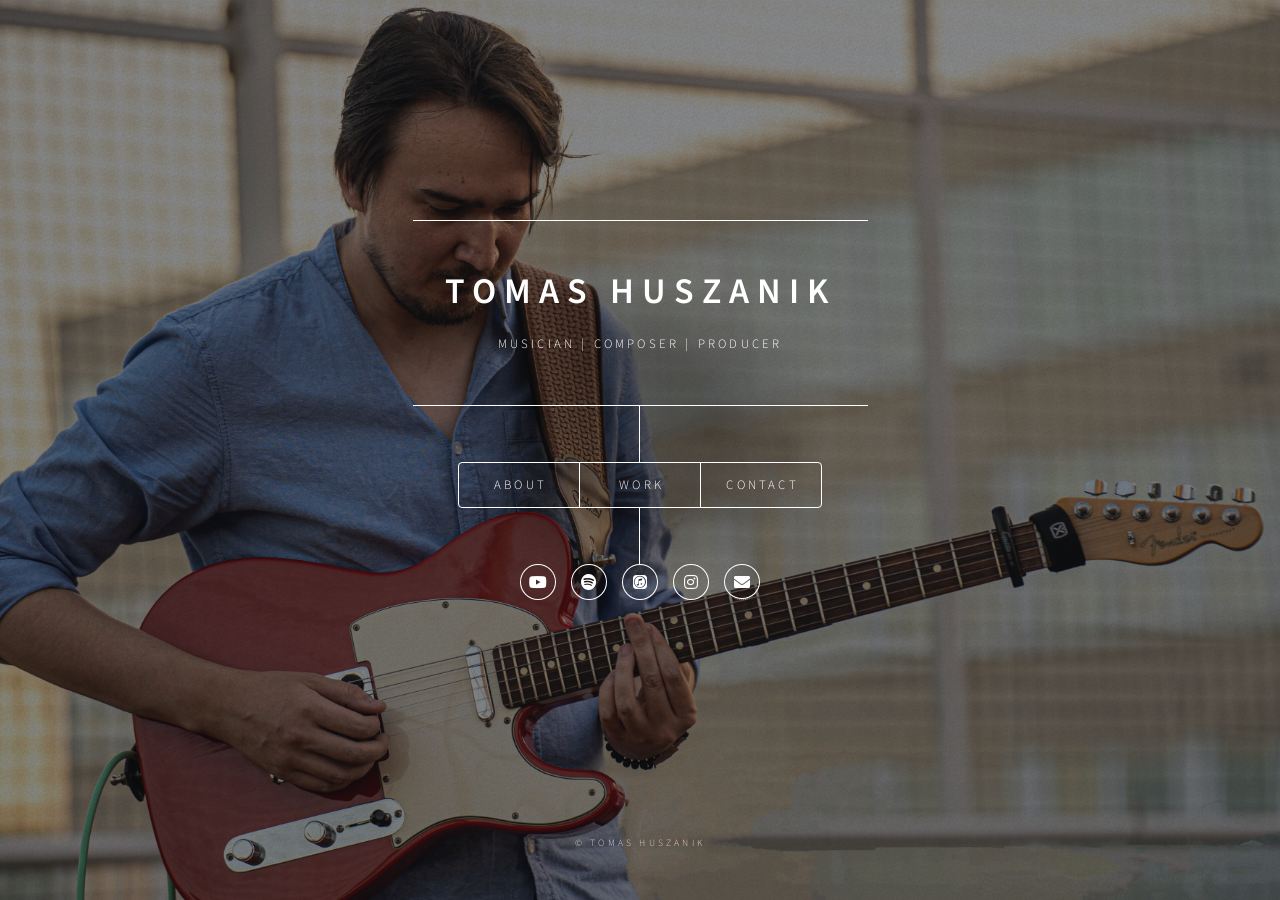
==== index.html @ e826b936 "Update index.html" ====
<!DOCTYPE HTML>

<html>
	<head>
		<title>TOMAS HUSZANIK</title>
		<meta charset="utf-8" />
		<meta name="viewport" content="width=device-width, initial-scale=1, user-scalable=no" />
		<link rel="stylesheet" href="assets/css/main.css" />
		<noscript><link rel="stylesheet" href="assets/css/noscript.css" /></noscript>
	</head>
			<body class="is-preload">
		<!-- Wrapper -->
			<div id="wrapper">

				<!-- Header -->
					<header id="header">
						<div class="content">
							<div class="inner">
								<h1>TOMAS HUSZANIK</h1>
								<p>MUSICIAN | COMPOSER | PRODUCER</p>
							</div>
						</div>
						<nav>
							<ul>
								<li><a href="#about">About</a></li>
								<li><a href="#work">Work</a></li>
								<!-- <li><a href="rovina7.html">Rovina 7</a></li> -->
								<li><a href="#contact">Contact</a></li>
								<!--<li><a href="#elements">Elements</a></li>-->
							</ul>
						</nav>
									<ul class="icons">
										<li><a href="https://www.youtube.com/@tomashuszanik" class="icon brands fa-youtube" target="_blank" rel="noopener noreferrer"><span class="label">Youtube</span></a></li>
										<li><a href="#" class="icon brands fa-spotify" target="_blank" rel="noopener noreferrer"><span class="label">Spotify</span></a></li>
										<li><a href="#" class="icon brands fa-itunes" target="_blank" rel="noopener noreferrer"><span class="label">Apple Music</span></a></li>
										<li><a href="#" class="icon brands fa-instagram" target="_blank" rel="noopener noreferrer"><span class="label">Instagram</span></a></li>									
										<li><a href="#contact" class="fa fa-envelope" aria-hidden="true"></a></li>
									</ul>	
					</header>

				<!-- Main -->
					<div id="main">

						<!-- About -->
							<article id="about">
								<h2 class="major">About</h2>
								
								<div class="image-grid">
  									<!-- <a href="images/img2.jpg" target="_blank"> --> <img src="images/img2.jpg" alt="" /></a>
									<!-- <a href="images/img9.jpg" target="_blank"> --> <img src="images/img9.jpg" alt="" /></a>
								</div>
								<br>
								<p>Tomáš Huszaník is a guitarist, composer and producer active in the Slovak music scene. In his work, he focuses on the connection of guitar expression, detailed production and work with atmosphere and dynamics.</p>
								<p>During his career, he worked in various bands and project lines, including the group Dennica, where he participated as the main composer, producer, recording and concert activities.</p>
								<p>His musical expression is mainly influenced by psychedelic rock, jazz fusion and modern guitar aesthetics, with an emphasis on melody, space and sound character. His main influences are Pink Floyd, Larry Carlton, Michael Landau, Robben Ford and Dežo Ursiny.</p>
								<!-- <p>He is currently working on his own project Rovina 7. </p> -->
								
							</article>
						
						<!-- Work -->
							<article id="work">
								<h2 class="major">Work</h2>
								<span class="image main"><img src="images/pic02.jpg" alt="" /></span>
								<p>Adipiscing magna sed dolor elit. Praesent eleifend dignissim arcu, at eleifend sapien imperdiet ac. Aliquam erat volutpat. Praesent urna nisi, fringila lorem et vehicula lacinia quam. Integer sollicitudin mauris nec lorem luctus ultrices.</p>
								<p>Nullam et orci eu lorem consequat tincidunt vivamus et sagittis libero. Mauris aliquet magna magna sed nunc rhoncus pharetra. Pellentesque condimentum sem. In efficitur ligula tate urna. Maecenas laoreet massa vel lacinia pellentesque lorem ipsum dolor. Nullam et orci eu lorem consequat tincidunt. Vivamus et sagittis libero. Mauris aliquet magna magna sed nunc rhoncus amet feugiat tempus.</p>

									<div class="audio-container">
  										<audio controls>
    									<source src="your-audio-file.mp3" type="audio/mpeg">
    									</audio>
									</div>

									<figure>
										<figcaption>Listen to the Brontosaurus:</figcaption>
  										<audio controls src="/shared-assets/audio/t-rex-roar.mp3"></audio>
  									</figure>
								
									<div style="left: 0; width: 100%; height: 450px; position: relative;">
										<iframe src="https://embed.music.apple.com/us/album/magical-mystery-tour/1441163490" style="top: 0; left: 0; width: 100%; height: 100%; position: absolute; border: 0;" allowfullscreen allow="encrypted-media *; fullscreen *; clipboard-write *;">
										</iframe>
									</div>
									<br>
									<p><a href="https://www.youtube.com/@tomashuszanik/videos" target="_blank" rel="noopener noreferrer><span class="label"><strong>Youtube channel</strong></span></a></p>
									<div class="video-container">
  										<iframe 
    									src="https://www.youtube.com/embed/F6L57D54GPM?si=EqqRxDZRn9sR_lqn"
   										title="YouTube video player"
    									frameborder="0"
    									allow="accelerometer; autoplay; clipboard-write; encrypted-media; gyroscope; picture-in-picture; web-share"
    									referrerpolicy="strict-origin-when-cross-origin"
    									allowfullscreen>
  										</iframe>
									</div>
									<br>
									<div class="video-container">
  										<iframe 
    									src="https://www.youtube.com/embed/YxkWgkXE2sI?si=yArcyXREQTAYPZWE"
   										title="YouTube video player"
    									frameborder="0"
    									allow="accelerometer; autoplay; clipboard-write; encrypted-media; gyroscope; picture-in-picture; web-share"
    									referrerpolicy="strict-origin-when-cross-origin"
    									allowfullscreen>
  										</iframe>
									</div>
									<br>
									<div class="video-container">
  										<iframe 
    									src="https://www.youtube.com/embed/lBVKnJXBHJY?si=75EasXmdmDAQbdnK"
   										title="YouTube video player"
    									frameborder="0"
    									allow="accelerometer; autoplay; clipboard-write; encrypted-media; gyroscope; picture-in-picture; web-share"
    									referrerpolicy="strict-origin-when-cross-origin"
    									allowfullscreen>
  										</iframe>
									</div>
							</article>


						<!-- Contact -->
							<article id="contact">
								<h2 class="major">Contact</h2>
								<form method="post" action="#">
									<div class="fields">
										<div class="field half">
											<label for="name">Name</label>
											<input type="text" name="name" id="name" />
										</div>
										<div class="field half">
											<label for="email">Email</label>
											<input type="text" name="email" id="email" />
										</div>
										<div class="field">
											<label for="message">Message</label>
											<textarea name="message" id="message" rows="4"></textarea>
										</div>
									</div>
									<ul class="actions">
										<li><input type="submit" value="Send Message" class="primary" /></li>
										<li><input type="reset" value="Reset" /></li>
									</ul>
								</form>
							</article>

					</div>

				<!-- Footer -->
					<footer id="footer">
						<p class="copyright">&copy; Tomas Huszanik</p>
					</footer>

			</div>

		<!-- BG -->
			<div id="bg"></div>

		<!-- Scripts -->
			<script src="assets/js/jquery.min.js"></script>
			<script src="assets/js/browser.min.js"></script>
			<script src="assets/js/breakpoints.min.js"></script>
			<script src="assets/js/util.js"></script>
			<script src="assets/js/main.js"></script>

	</body>
</html>
---- assets/css/main.css ----
@import url(fontawesome-all.min.css);
@import url("https://fonts.googleapis.com/css?family=Source+Sans+Pro:300italic,600italic,300,600");

/*
	Dimension by HTML5 UP
	html5up.net | @ajlkn
	Free for personal and commercial use under the CCA 3.0 license (html5up.net/license)
*/

html, body, div, span, applet, object,
iframe, h1, h2, h3, h4, h5, h6, p, blockquote,
pre, a, abbr, acronym, address, big, cite,
code, del, dfn, em, img, ins, kbd, q, s, samp,
small, strike, strong, sub, sup, tt, var, b,
u, i, center, dl, dt, dd, ol, ul, li, fieldset,
form, label, legend, table, caption, tbody,
tfoot, thead, tr, th, td, article, aside,
canvas, details, embed, figure, figcaption,
footer, header, hgroup, menu, nav, output, ruby,
section, summary, time, mark, audio, video {
	margin: 0;
	padding: 0;
	border: 0;
	font-size: 100%;
	font: inherit;
	vertical-align: baseline;}

article, aside, details, figcaption, figure,
footer, header, hgroup, menu, nav, section {
	display: block;}

body {
	line-height: 1;
}

ol, ul {
	list-style: none;
}

blockquote, q {
	quotes: none;
}

	blockquote:before, blockquote:after, q:before, q:after {
		content: '';
		content: none;
	}

table {
	border-collapse: collapse;
	border-spacing: 0;
}

body {
	-webkit-text-size-adjust: none;
}

mark {
	background-color: transparent;
	color: inherit;
}

input::-moz-focus-inner {
	border: 0;
	padding: 0;
}

input, select, textarea {
	-moz-appearance: none;
	-webkit-appearance: none;
	-ms-appearance: none;
	appearance: none;
}

figure {
  margin: 0;
}

.image-grid {
  display: grid;
  grid-template-columns: repeat(auto-fit, minmax(200px, 1fr));
  gap: 15px;
  width: 100%;
  box-sizing: border-box;
}

.image-grid a {
  display: block;
  width: 100%;
}

.image-grid img {
  width: 100%;
  max-width: 100%;   /* 🔑 prevents overflow */
  aspect-ratio: 1 / 1;
  object-fit: cover;
  border-radius: 6px;
  cursor: pointer;
  transition: transform 0.3s ease;
}

.video-container {
  position: relative;
  width: 100%;
  padding-bottom: 56.25%; /* 16:9 ratio */
  height: 0;
}

.video-container iframe {
  position: absolute;
  width: 100%;
  height: 100%;
  top: 0;
  left: 0;
}

.audio-container {
  width: 100%;
  padding: 10px;
  background: #f5f5f5;
  border-radius: 10px;
}

/* Basic */

	@-ms-viewport {
		width: device-width;
	}

	@media screen and (max-width: 480px) {

		html, body {
			min-width: 320px;
		}

	}

	html {
		box-sizing: border-box;
	}

	*, *:before, *:after {
		box-sizing: inherit;
	}

	body {
		background: #1b1f22;
	}

		body.is-preload *, body.is-preload *:before, body.is-preload *:after {
			-moz-animation: none !important;
			-webkit-animation: none !important;
			-ms-animation: none !important;
			animation: none !important;
			-moz-transition: none !important;
			-webkit-transition: none !important;
			-ms-transition: none !important;
			transition: none !important;
		}

/* Type */

	html {
		font-size: 16pt;
	}

		@media screen and (max-width: 1680px) {

			html {
				font-size: 12pt;
			}

		}

		@media screen and (max-width: 736px) {

			html {
				font-size: 11pt;
			}

		}

		@media screen and (max-width: 360px) {

			html {
				font-size: 10pt;
			}

		}

	body, input, select, textarea {
		color: #ffffff;
		font-family: "Source Sans Pro", sans-serif;
		font-weight: 300;
		font-size: 1rem;
		line-height: 1.65;
	}

	a {
		-moz-transition: color 0.2s ease-in-out, background-color 0.2s ease-in-out, border-bottom-color 0.2s ease-in-out;
		-webkit-transition: color 0.2s ease-in-out, background-color 0.2s ease-in-out, border-bottom-color 0.2s ease-in-out;
		-ms-transition: color 0.2s ease-in-out, background-color 0.2s ease-in-out, border-bottom-color 0.2s ease-in-out;
		transition: color 0.2s ease-in-out, background-color 0.2s ease-in-out, border-bottom-color 0.2s ease-in-out;
		border-bottom: dotted 1px rgba(255, 255, 255, 0.5);
		text-decoration: none;
		color: inherit;
	}

		a:hover {
			border-bottom-color: transparent;
		}

	strong, b {
		color: #ffffff;
		font-weight: 600;
	}

	em, i {
		font-style: italic;
	}

	p {
		margin: 0 0 2rem 0;
	}

	h1, h2, h3, h4, h5, h6 {
		color: #ffffff;
		font-weight: 600;
		line-height: 1.5;
		margin: 0 0 1rem 0;
		text-transform: uppercase;
		letter-spacing: 0.2rem;
	}

		h1 a, h2 a, h3 a, h4 a, h5 a, h6 a {
			color: inherit;
			text-decoration: none;
		}

		h1.major, h2.major, h3.major, h4.major, h5.major, h6.major {
			border-bottom: solid 1px #ffffff;
			width: -moz-max-content;
			width: -webkit-max-content;
			width: -ms-max-content;
			width: max-content;
			padding-bottom: 0.5rem;
			margin: 0 0 2rem 0;
		}

	h1 {
		font-size: 2.25rem;
		line-height: 1.3;
		letter-spacing: 0.5rem;
	}

	h2 {
		font-size: 1.5rem;
		line-height: 1.4;
		letter-spacing: 0.5rem;
	}

	h3 {
		font-size: 1rem;
	}

	h4 {
		font-size: 0.8rem;
	}

	h5 {
		font-size: 0.7rem;
	}

	h6 {
		font-size: 0.6rem;
	}

	@media screen and (max-width: 736px) {

		h1 {
			font-size: 1.75rem;
			line-height: 1.4;
		}

		h2 {
			font-size: 1.25em;
			line-height: 1.5;
		}

	}

	sub {
		font-size: 0.8rem;
		position: relative;
		top: 0.5rem;
	}

	sup {
		font-size: 0.8rem;
		position: relative;
		top: -0.5rem;
	}

	blockquote {
		border-left: solid 4px #ffffff;
		font-style: italic;
		margin: 0 0 2rem 0;
		padding: 0.5rem 0 0.5rem 2rem;
	}

	code {
		background: rgba(255, 255, 255, 0.075);
		border-radius: 4px;
		font-family: "Courier New", monospace;
		font-size: 0.9rem;
		margin: 0 0.25rem;
		padding: 0.25rem 0.65rem;
	}

	pre {
		-webkit-overflow-scrolling: touch;
		font-family: "Courier New", monospace;
		font-size: 0.9rem;
		margin: 0 0 2rem 0;
	}

		pre code {
			display: block;
			line-height: 1.75;
			padding: 1rem 1.5rem;
			overflow-x: auto;
		}

	hr {
		border: 0;
		border-bottom: solid 1px #ffffff;
		margin: 2.75rem 0;
	}

	.align-left {
		text-align: left;
	}

	.align-center {
		text-align: center;
	}

	.align-right {
		text-align: right;
	}

/* Form */

	form {
		margin: 0 0 2rem 0;
	}

		form > :last-child {
			margin-bottom: 0;
		}

		form > .fields {
			display: -moz-flex;
			display: -webkit-flex;
			display: -ms-flex;
			display: flex;
			-moz-flex-wrap: wrap;
			-webkit-flex-wrap: wrap;
			-ms-flex-wrap: wrap;
			flex-wrap: wrap;
			width: calc(100% + 3rem);
			margin: -1.5rem 0 2rem -1.5rem;
		}

			form > .fields > .field {
				-moz-flex-grow: 0;
				-webkit-flex-grow: 0;
				-ms-flex-grow: 0;
				flex-grow: 0;
				-moz-flex-shrink: 0;
				-webkit-flex-shrink: 0;
				-ms-flex-shrink: 0;
				flex-shrink: 0;
				padding: 1.5rem 0 0 1.5rem;
				width: calc(100% - 1.5rem);
			}

				form > .fields > .field.half {
					width: calc(50% - 0.75rem);
				}

				form > .fields > .field.third {
					width: calc(100%/3 - 0.5rem);
				}

				form > .fields > .field.quarter {
					width: calc(25% - 0.375rem);
				}

		@media screen and (max-width: 480px) {

			form > .fields {
				width: calc(100% + 3rem);
				margin: -1.5rem 0 2rem -1.5rem;
			}

				form > .fields > .field {
					padding: 1.5rem 0 0 1.5rem;
					width: calc(100% - 1.5rem);
				}

					form > .fields > .field.half {
						width: calc(100% - 1.5rem);
					}

					form > .fields > .field.third {
						width: calc(100% - 1.5rem);
					}

					form > .fields > .field.quarter {
						width: calc(100% - 1.5rem);
					}

		}

	label {
		color: #ffffff;
		display: block;
		font-size: 0.8rem;
		font-weight: 300;
		letter-spacing: 0.2rem;
		line-height: 1.5;
		margin: 0 0 1rem 0;
		text-transform: uppercase;
	}

	input[type="text"],
	input[type="password"],
	input[type="email"],
	input[type="tel"],
	select,
	textarea {
		-moz-appearance: none;
		-webkit-appearance: none;
		-ms-appearance: none;
		appearance: none;
		-moz-transition: border-color 0.2s ease-in-out, box-shadow 0.2s ease-in-out, background-color 0.2s ease-in-out;
		-webkit-transition: border-color 0.2s ease-in-out, box-shadow 0.2s ease-in-out, background-color 0.2s ease-in-out;
		-ms-transition: border-color 0.2s ease-in-out, box-shadow 0.2s ease-in-out, background-color 0.2s ease-in-out;
		transition: border-color 0.2s ease-in-out, box-shadow 0.2s ease-in-out, background-color 0.2s ease-in-out;
		background-color: transparent;
		border-radius: 4px;
		border: solid 1px #ffffff;
		color: inherit;
		display: block;
		outline: 0;
		padding: 0 1rem;
		text-decoration: none;
		width: 100%;
	}

		input[type="text"]:invalid,
		input[type="password"]:invalid,
		input[type="email"]:invalid,
		input[type="tel"]:invalid,
		select:invalid,
		textarea:invalid {
			box-shadow: none;
		}

		input[type="text"]:focus,
		input[type="password"]:focus,
		input[type="email"]:focus,
		input[type="tel"]:focus,
		select:focus,
		textarea:focus {
			background: rgba(255, 255, 255, 0.075);
			border-color: #ffffff;
			box-shadow: 0 0 0 1px #ffffff;
		}

	select {
		background-image: url("data:image/svg+xml;charset=utf8,%3Csvg xmlns='http://www.w3.org/2000/svg' width='40' height='40' preserveAspectRatio='none' viewBox='0 0 40 40'%3E%3Cpath d='M9.4,12.3l10.4,10.4l10.4-10.4c0.2-0.2,0.5-0.4,0.9-0.4c0.3,0,0.6,0.1,0.9,0.4l3.3,3.3c0.2,0.2,0.4,0.5,0.4,0.9 c0,0.4-0.1,0.6-0.4,0.9L20.7,31.9c-0.2,0.2-0.5,0.4-0.9,0.4c-0.3,0-0.6-0.1-0.9-0.4L4.3,17.3c-0.2-0.2-0.4-0.5-0.4-0.9 c0-0.4,0.1-0.6,0.4-0.9l3.3-3.3c0.2-0.2,0.5-0.4,0.9-0.4S9.1,12.1,9.4,12.3z' fill='%23ffffff' /%3E%3C/svg%3E");
		background-size: 1.25rem;
		background-repeat: no-repeat;
		background-position: calc(100% - 1rem) center;
		height: 2.75rem;
		padding-right: 2.75rem;
		text-overflow: ellipsis;
	}

		select option {
			color: #ffffff;
			background: #1b1f22;
		}

		select:focus::-ms-value {
			background-color: transparent;
		}

		select::-ms-expand {
			display: none;
		}

	input[type="text"],
	input[type="password"],
	input[type="email"],
	select {
		height: 2.75rem;
	}

	textarea {
		padding: 0.75rem 1rem;
	}

	input[type="checkbox"],
	input[type="radio"] {
		-moz-appearance: none;
		-webkit-appearance: none;
		-ms-appearance: none;
		appearance: none;
		display: block;
		float: left;
		margin-right: -2rem;
		opacity: 0;
		width: 1rem;
		z-index: -1;
	}

		input[type="checkbox"] + label,
		input[type="radio"] + label {
			text-decoration: none;
			-moz-user-select: none;
			-webkit-user-select: none;
			-ms-user-select: none;
			user-select: none;
			color: #ffffff;
			cursor: pointer;
			display: inline-block;
			font-size: 0.8rem;
			font-weight: 300;
			margin: 0 0 0.5rem 0;
			padding-left: 2.65rem;
			padding-right: 0.75rem;
			position: relative;
		}

			input[type="checkbox"] + label:before,
			input[type="radio"] + label:before {
				-moz-osx-font-smoothing: grayscale;
				-webkit-font-smoothing: antialiased;
				display: inline-block;
				font-style: normal;
				font-variant: normal;
				text-rendering: auto;
				line-height: 1;
				text-transform: none !important;
				font-family: 'Font Awesome 5 Free';
				font-weight: 900;
			}

			input[type="checkbox"] + label:before,
			input[type="radio"] + label:before {
				-moz-transition: border-color 0.2s ease-in-out, box-shadow 0.2s ease-in-out, background-color 0.2s ease-in-out;
				-webkit-transition: border-color 0.2s ease-in-out, box-shadow 0.2s ease-in-out, background-color 0.2s ease-in-out;
				-ms-transition: border-color 0.2s ease-in-out, box-shadow 0.2s ease-in-out, background-color 0.2s ease-in-out;
				transition: border-color 0.2s ease-in-out, box-shadow 0.2s ease-in-out, background-color 0.2s ease-in-out;
				border-radius: 4px;
				border: solid 1px #ffffff;
				content: '';
				display: inline-block;
				height: 1.65rem;
				left: 0;
				line-height: 1.65rem;
				position: absolute;
				text-align: center;
				top: -0.15rem;
				width: 1.65rem;
			}

		input[type="checkbox"]:checked + label:before,
		input[type="radio"]:checked + label:before {
			background: #ffffff !important;
			border-color: #ffffff !important;
			color: #1b1f22;
			content: '\f00c';
		}

		input[type="checkbox"]:focus + label:before,
		input[type="radio"]:focus + label:before {
			background: rgba(255, 255, 255, 0.075);
			border-color: #ffffff;
			box-shadow: 0 0 0 1px #ffffff;
		}

	input[type="checkbox"] + label:before {
		border-radius: 4px;
	}

	input[type="radio"] + label:before {
		border-radius: 100%;
	}

	::-webkit-input-placeholder {
		color: rgba(255, 255, 255, 0.5) !important;
		opacity: 1.0;
	}

	:-moz-placeholder {
		color: rgba(255, 255, 255, 0.5) !important;
		opacity: 1.0;
	}

	::-moz-placeholder {
		color: rgba(255, 255, 255, 0.5) !important;
		opacity: 1.0;
	}

	:-ms-input-placeholder {
		color: rgba(255, 255, 255, 0.5) !important;
		opacity: 1.0;
	}

	.formerize-placeholder {
		color: rgba(255, 255, 255, 0.5) !important;
		opacity: 1.0;
	}

/* Box */

	.box {
		border-radius: 4px;
		border: solid 1px #ffffff;
		margin-bottom: 2rem;
		padding: 1.5em;
	}

		.box > :last-child,
		.box > :last-child > :last-child,
		.box > :last-child > :last-child > :last-child {
			margin-bottom: 0;
		}

		.box.alt {
			border: 0;
			border-radius: 0;
			padding: 0;
		}

/* Icon */

	.icon {
		text-decoration: none;
		border-bottom: none;
		position: relative;
	}

		.icon:before {
			-moz-osx-font-smoothing: grayscale;
			-webkit-font-smoothing: antialiased;
			display: inline-block;
			font-style: normal;
			font-variant: normal;
			text-rendering: auto;
			line-height: 1;
			text-transform: none !important;
			font-family: 'Font Awesome 5 Free';
			font-weight: 400;
		}

		.icon > .label {
			display: none;
		}

		.icon:before {
			line-height: inherit;
		}

		.icon.solid:before {
			font-weight: 900;
		}

		.icon.brands:before {
			font-family: 'Font Awesome 5 Brands';
		}

/* Image */

	.image {
		border-radius: 4px;
		border: 0;
		display: inline-block;
		position: relative;
	}

		.image:before {
			pointer-events: none;
			background-image: url("../../images/overlay.png");
			background-color: rgba(19, 21, 25, 0.5);
			border-radius: 4px;
			content: '';
			display: block;
			height: 100%;
			left: 0;
			opacity: 0.5;
			position: absolute;
			top: 0;
			width: 100%;
		}

		.image img {
			border-radius: 4px;
			display: block;
		}

		.image.left, .image.right {
			max-width: 40%;
		}

			.image.left img, .image.right img {
				width: 100%;
			}

		.image.left {
			float: left;
			padding: 0 1.5em 1em 0;
			top: 0.25em;
		}

		.image.right {
			float: right;
			padding: 0 0 1em 1.5em;
			top: 0.25em;
		}

		.image.fit {
			display: block;
			margin: 0 0 2rem 0;
			width: 100%;
		}

			.image.fit img {
				width: 100%;
			}

		.image.main {
			display: block;
			margin: 2.5rem 0;
			width: 100%;
		}

			.image.main img {
				width: 100%;
			}

		@media screen and (max-width: 736px) {

			.image.main {
				margin: 2rem 0;
			}

		}

		@media screen and (max-width: 480px) {

			.image.main {
				margin: 1.5rem 0;
			}

		}

/* List */

	ol {
		list-style: decimal;
		margin: 0 0 2rem 0;
		padding-left: 1.25em;
	}

		ol li {
			padding-left: 0.25em;
		}

	ul {
		list-style: disc;
		margin: 0 0 2rem 0;
		padding-left: 1em;
	}

		ul li {
			padding-left: 0.5em;
		}

		ul.alt {
			list-style: none;
			padding-left: 0;
		}

			ul.alt li {
				border-top: solid 1px #ffffff;
				padding: 0.5em 0;
			}

				ul.alt li:first-child {
					border-top: 0;
					padding-top: 0;
				}

	dl {
		margin: 0 0 2rem 0;
	}

		dl dt {
			display: block;
			font-weight: 600;
			margin: 0 0 1rem 0;
		}

		dl dd {
			margin-left: 2rem;
		}

/* Actions */

	ul.actions {
		display: -moz-flex;
		display: -webkit-flex;
		display: -ms-flex;
		display: flex;
		cursor: default;
		list-style: none;
		margin-left: -1rem;
		padding-left: 0;
	}

		ul.actions li {
			padding: 0 0 0 1rem;
			vertical-align: middle;
		}

		ul.actions.special {
			-moz-justify-content: center;
			-webkit-justify-content: center;
			-ms-justify-content: center;
			justify-content: center;
			width: 100%;
			margin-left: 0;
		}

			ul.actions.special li:first-child {
				padding-left: 0;
			}

		ul.actions.stacked {
			-moz-flex-direction: column;
			-webkit-flex-direction: column;
			-ms-flex-direction: column;
			flex-direction: column;
			margin-left: 0;
		}

			ul.actions.stacked li {
				padding: 1.3rem 0 0 0;
			}

				ul.actions.stacked li:first-child {
					padding-top: 0;
				}

		ul.actions.fit {
			width: calc(100% + 1rem);
		}

			ul.actions.fit li {
				-moz-flex-grow: 1;
				-webkit-flex-grow: 1;
				-ms-flex-grow: 1;
				flex-grow: 1;
				-moz-flex-shrink: 1;
				-webkit-flex-shrink: 1;
				-ms-flex-shrink: 1;
				flex-shrink: 1;
				width: 100%;
			}

				ul.actions.fit li > * {
					width: 100%;
				}

			ul.actions.fit.stacked {
				width: 100%;
			}

		@media screen and (max-width: 480px) {

			ul.actions:not(.fixed) {
				-moz-flex-direction: column;
				-webkit-flex-direction: column;
				-ms-flex-direction: column;
				flex-direction: column;
				margin-left: 0;
				width: 100% !important;
			}

				ul.actions:not(.fixed) li {
					-moz-flex-grow: 1;
					-webkit-flex-grow: 1;
					-ms-flex-grow: 1;
					flex-grow: 1;
					-moz-flex-shrink: 1;
					-webkit-flex-shrink: 1;
					-ms-flex-shrink: 1;
					flex-shrink: 1;
					padding: 1rem 0 0 0;
					text-align: center;
					width: 100%;
				}

					ul.actions:not(.fixed) li > * {
						width: 100%;
					}

					ul.actions:not(.fixed) li:first-child {
						padding-top: 0;
					}

					ul.actions:not(.fixed) li input[type="submit"],
					ul.actions:not(.fixed) li input[type="reset"],
					ul.actions:not(.fixed) li input[type="button"],
					ul.actions:not(.fixed) li button,
					ul.actions:not(.fixed) li .button {
						width: 100%;
					}

						ul.actions:not(.fixed) li input[type="submit"].icon:before,
						ul.actions:not(.fixed) li input[type="reset"].icon:before,
						ul.actions:not(.fixed) li input[type="button"].icon:before,
						ul.actions:not(.fixed) li button.icon:before,
						ul.actions:not(.fixed) li .button.icon:before {
							margin-left: -0.5em;
						}

		}

/* Icons */

	ul.icons {
		cursor: default;
		list-style: none;
		padding-left: 0;
	}

		ul.icons li {
			display: inline-block;
			padding: 0 0.75em 0 0;
		}

			ul.icons li:last-child {
				padding-right: 0;
			}

			ul.icons li a {
				border-radius: 100%;
				box-shadow: inset 0 0 0 1px #ffffff;
				display: inline-block;
				height: 2.25rem;
				line-height: 2.25rem;
				text-align: center;
				width: 2.25rem;
			}

				ul.icons li a:hover {
					background-color: rgba(255, 255, 255, 0.075);
				}

				ul.icons li a:active {
					background-color: rgba(255, 255, 255, 0.175);
				}

/* Table */

	.table-wrapper {
		-webkit-overflow-scrolling: touch;
		overflow-x: auto;
	}

	table {
		margin: 0 0 2rem 0;
		width: 100%;
	}

		table tbody tr {
			border: solid 1px #ffffff;
			border-left: 0;
			border-right: 0;
		}

			table tbody tr:nth-child(2n + 1) {
				background-color: rgba(255, 255, 255, 0.075);
			}

		table td {
			padding: 0.75em 0.75em;
		}

		table th {
			color: #ffffff;
			font-size: 0.9em;
			font-weight: 600;
			padding: 0 0.75em 0.75em 0.75em;
			text-align: left;
		}

		table thead {
			border-bottom: solid 2px #ffffff;
		}

		table tfoot {
			border-top: solid 2px #ffffff;
		}

		table.alt {
			border-collapse: separate;
		}

			table.alt tbody tr td {
				border: solid 1px #ffffff;
				border-left-width: 0;
				border-top-width: 0;
			}

				table.alt tbody tr td:first-child {
					border-left-width: 1px;
				}

			table.alt tbody tr:first-child td {
				border-top-width: 1px;
			}

			table.alt thead {
				border-bottom: 0;
			}

			table.alt tfoot {
				border-top: 0;
			}

/* Button */

	input[type="submit"],
	input[type="reset"],
	input[type="button"],
	button,
	.button {
		-moz-appearance: none;
		-webkit-appearance: none;
		-ms-appearance: none;
		appearance: none;
		-moz-transition: background-color 0.2s ease-in-out, color 0.2s ease-in-out;
		-webkit-transition: background-color 0.2s ease-in-out, color 0.2s ease-in-out;
		-ms-transition: background-color 0.2s ease-in-out, color 0.2s ease-in-out;
		transition: background-color 0.2s ease-in-out, color 0.2s ease-in-out;
		background-color: transparent;
		border-radius: 4px;
		border: 0;
		box-shadow: inset 0 0 0 1px #ffffff;
		color: #ffffff !important;
		cursor: pointer;
		display: inline-block;
		font-size: 0.8rem;
		font-weight: 300;
		height: 2.75rem;
		letter-spacing: 0.2rem;
		line-height: 2.75rem;
		outline: 0;
		padding: 0 1.25rem 0 1.35rem;
		text-align: center;
		text-decoration: none;
		text-transform: uppercase;
		white-space: nowrap;
	}

		input[type="submit"]:hover,
		input[type="reset"]:hover,
		input[type="button"]:hover,
		button:hover,
		.button:hover {
			background-color: rgba(255, 255, 255, 0.075);
		}

		input[type="submit"]:active,
		input[type="reset"]:active,
		input[type="button"]:active,
		button:active,
		.button:active {
			background-color: rgba(255, 255, 255, 0.175);
		}

		input[type="submit"].icon:before,
		input[type="reset"].icon:before,
		input[type="button"].icon:before,
		button.icon:before,
		.button.icon:before {
			margin-right: 0.5em;
		}

		input[type="submit"].fit,
		input[type="reset"].fit,
		input[type="button"].fit,
		button.fit,
		.button.fit {
			width: 100%;
		}

		input[type="submit"].small,
		input[type="reset"].small,
		input[type="button"].small,
		button.small,
		.button.small {
			font-size: 0.6rem;
			height: 2.0625rem;
			line-height: 2.0625rem;
		}

		input[type="submit"].primary,
		input[type="reset"].primary,
		input[type="button"].primary,
		button.primary,
		.button.primary {
			background-color: #ffffff;
			color: #1b1f22 !important;
			font-weight: 600;
		}

		input[type="submit"].disabled, input[type="submit"]:disabled,
		input[type="reset"].disabled,
		input[type="reset"]:disabled,
		input[type="button"].disabled,
		input[type="button"]:disabled,
		button.disabled,
		button:disabled,
		.button.disabled,
		.button:disabled {
			pointer-events: none;
			cursor: default;
			opacity: 0.25;
		}

	input[type="submit"],
	input[type="reset"],
	input[type="button"],
	button {
		line-height: calc(2.75rem - 2px);
	}

/* BG */

	#bg {
		-moz-transform: scale(1.0);
		-webkit-transform: scale(1.0);
		-ms-transform: scale(1.0);
		transform: scale(1.0);
		-webkit-backface-visibility: hidden;
		position: fixed;
		top: 0;
		left: 0;
		width: 100%;
		height: 100vh;
		z-index: 1;
	}

		#bg:before, #bg:after {
			content: '';
			display: block;
			position: absolute;
			top: 0;
			left: 0;
			width: 100%;
			height: 100%;
		}

		#bg:before {
			-moz-transition: background-color 2.5s ease-in-out;
			-webkit-transition: background-color 2.5s ease-in-out;
			-ms-transition: background-color 2.5s ease-in-out;
			transition: background-color 2.5s ease-in-out;
			-moz-transition-delay: 0.75s;
			-webkit-transition-delay: 0.75s;
			-ms-transition-delay: 0.75s;
			transition-delay: 0.75s;
			background-image: linear-gradient(to top, rgba(19, 21, 25, 0.5), rgba(19, 21, 25, 0.5)), url("../../images/overlay.png");
			background-size: auto, 256px 256px;
			background-position: center, center;
			background-repeat: no-repeat, repeat;
			z-index: 2;
		}

		#bg:after {
			-moz-transform: scale(1.125);
			-webkit-transform: scale(1.125);
			-ms-transform: scale(1.125);
			transform: scale(1.125);
			-moz-transition: -moz-transform 0.325s ease-in-out, -moz-filter 0.325s ease-in-out;
			-webkit-transition: -webkit-transform 0.325s ease-in-out, -webkit-filter 0.325s ease-in-out;
			-ms-transition: -ms-transform 0.325s ease-in-out, -ms-filter 0.325s ease-in-out;
			transition: transform 0.325s ease-in-out, filter 0.325s ease-in-out;
			background-image: url("../../images/bg.jpg");
			background-position: center;
			background-size: cover;
			background-repeat: no-repeat;
			z-index: 1;
		}

		body.is-article-visible #bg:after {
			-moz-transform: scale(1.0825);
			-webkit-transform: scale(1.0825);
			-ms-transform: scale(1.0825);
			transform: scale(1.0825);
			-moz-filter: blur(0.2rem);
			-webkit-filter: blur(0.2rem);
			-ms-filter: blur(0.2rem);
			filter: blur(0.2rem);
		}

		body.is-preload #bg:before {
			background-color: #000000;
		}

/* Wrapper */

	#wrapper {
		display: -moz-flex;
		display: -webkit-flex;
		display: -ms-flex;
		display: flex;
		-moz-flex-direction: column;
		-webkit-flex-direction: column;
		-ms-flex-direction: column;
		flex-direction: column;
		-moz-align-items: center;
		-webkit-align-items: center;
		-ms-align-items: center;
		align-items: center;
		-moz-justify-content: space-between;
		-webkit-justify-content: space-between;
		-ms-justify-content: space-between;
		justify-content: space-between;
		position: relative;
		min-height: 100vh;
		width: 100%;
		padding: 4rem 2rem;
		z-index: 3;
	}

		#wrapper:before {
			content: '';
			display: block;
		}

		@media screen and (max-width: 1680px) {

			#wrapper {
				padding: 3rem 2rem;
			}

		}

		@media screen and (max-width: 736px) {

			#wrapper {
				padding: 2rem 1rem;
			}

		}

		@media screen and (max-width: 480px) {

			#wrapper {
				padding: 1rem;
			}

		}

/* Header */

	#header {
		display: -moz-flex;
		display: -webkit-flex;
		display: -ms-flex;
		display: flex;
		-moz-flex-direction: column;
		-webkit-flex-direction: column;
		-ms-flex-direction: column;
		flex-direction: column;
		-moz-align-items: center;
		-webkit-align-items: center;
		-ms-align-items: center;
		align-items: center;
		-moz-transition: -moz-transform 0.325s ease-in-out, -moz-filter 0.325s ease-in-out, opacity 0.325s ease-in-out;
		-webkit-transition: -webkit-transform 0.325s ease-in-out, -webkit-filter 0.325s ease-in-out, opacity 0.325s ease-in-out;
		-ms-transition: -ms-transform 0.325s ease-in-out, -ms-filter 0.325s ease-in-out, opacity 0.325s ease-in-out;
		transition: transform 0.325s ease-in-out, filter 0.325s ease-in-out, opacity 0.325s ease-in-out;
		background-image: -moz-radial-gradient(rgba(0, 0, 0, 0.25) 25%, rgba(0, 0, 0, 0) 55%);
		background-image: -webkit-radial-gradient(rgba(0, 0, 0, 0.25) 25%, rgba(0, 0, 0, 0) 55%);
		background-image: -ms-radial-gradient(rgba(0, 0, 0, 0.25) 25%, rgba(0, 0, 0, 0) 55%);
		background-image: radial-gradient(rgba(0, 0, 0, 0.25) 25%, rgba(0, 0, 0, 0) 55%);
		max-width: 100%;
		text-align: center;
	}

		#header > * {
			-moz-transition: opacity 0.325s ease-in-out;
			-webkit-transition: opacity 0.325s ease-in-out;
			-ms-transition: opacity 0.325s ease-in-out;
			transition: opacity 0.325s ease-in-out;
			position: relative;
			margin-top: 3.5rem;
		}

			#header > *:before {
				content: '';
				display: block;
				position: absolute;
				top: calc(-3.5rem - 1px);
				left: calc(50% - 1px);
				width: 1px;
				height: calc(3.5rem + 1px);
				background: #ffffff;
			}

		#header > :first-child {
			margin-top: 0;
		}

			#header > :first-child:before {
				display: none;
			}

		#header .logo {
			width: 5.5rem;
			height: 5.5rem;
			line-height: 5.5rem;
			border: solid 1px #ffffff;
			border-radius: 100%;
		}

			#header .logo .icon:before {
				font-size: 2rem;
			}

		#header .content {
			border-style: solid;
			border-color: #ffffff;
			border-top-width: 1px;
			border-bottom-width: 1px;
			max-width: 100%;
		}

			#header .content .inner {
				-moz-transition: max-height 0.75s ease, padding 0.75s ease, opacity 0.325s ease-in-out;
				-webkit-transition: max-height 0.75s ease, padding 0.75s ease, opacity 0.325s ease-in-out;
				-ms-transition: max-height 0.75s ease, padding 0.75s ease, opacity 0.325s ease-in-out;
				transition: max-height 0.75s ease, padding 0.75s ease, opacity 0.325s ease-in-out;
				-moz-transition-delay: 0.25s;
				-webkit-transition-delay: 0.25s;
				-ms-transition-delay: 0.25s;
				transition-delay: 0.25s;
				padding: 3rem 2rem;
				max-height: 40rem;
				overflow: hidden;
			}

				#header .content .inner > :last-child {
					margin-bottom: 0;
				}

			#header .content p {
				text-transform: uppercase;
				letter-spacing: 0.2rem;
				font-size: 0.8rem;
				line-height: 2;
			}

		#header nav ul {
			display: -moz-flex;
			display: -webkit-flex;
			display: -ms-flex;
			display: flex;
			margin-bottom: 0;
			list-style: none;
			padding-left: 0;
			border: solid 1px #ffffff;
			border-radius: 4px;
		}

			#header nav ul li {
				padding-left: 0;
				border-left: solid 1px #ffffff;
			}

				#header nav ul li:first-child {
					border-left: 0;
				}

				#header nav ul li a {
					display: block;
					min-width: 7.5rem;
					height: 2.75rem;
					line-height: 2.75rem;
					padding: 0 1.25rem 0 1.45rem;
					text-transform: uppercase;
					letter-spacing: 0.2rem;
					font-size: 0.8rem;
					border-bottom: 0;
				}

					#header nav ul li a:hover {
						background-color: rgba(255, 255, 255, 0.075);
					}

					#header nav ul li a:active {
						background-color: rgba(255, 255, 255, 0.175);
					}

		#header nav.use-middle:after {
			content: '';
			display: block;
			position: absolute;
			top: 0;
			left: calc(50% - 1px);
			width: 1px;
			height: 100%;
			background: #ffffff;
		}

		#header nav.use-middle ul li.is-middle {
			border-left: 0;
		}

		body.is-article-visible #header {
			-moz-transform: scale(0.95);
			-webkit-transform: scale(0.95);
			-ms-transform: scale(0.95);
			transform: scale(0.95);
			-moz-filter: blur(0.1rem);
			-webkit-filter: blur(0.1rem);
			-ms-filter: blur(0.1rem);
			filter: blur(0.1rem);
			opacity: 0;
		}

		body.is-preload #header {
			-moz-filter: blur(0.125rem);
			-webkit-filter: blur(0.125rem);
			-ms-filter: blur(0.125rem);
			filter: blur(0.125rem);
		}

			body.is-preload #header > * {
				opacity: 0;
			}

			body.is-preload #header .content .inner {
				max-height: 0;
				padding-top: 0;
				padding-bottom: 0;
				opacity: 0;
			}

		@media screen and (max-width: 980px) {

			#header .content p br {
				display: none;
			}

		}

		@media screen and (max-width: 736px) {

			#header > * {
				margin-top: 2rem;
			}

				#header > *:before {
					top: calc(-2rem - 1px);
					height: calc(2rem + 1px);
				}

			#header .logo {
				width: 4.75rem;
				height: 4.75rem;
				line-height: 4.75rem;
			}

				#header .logo .icon:before {
					font-size: 1.75rem;
				}

			#header .content .inner {
				padding: 2.5rem 1rem;
			}

			#header .content p {
				line-height: 1.875;
			}

		}

		@media screen and (max-width: 480px) {

			#header {
				padding: 1.5rem 0;
			}

				#header .content .inner {
					padding: 2.5rem 0;
				}

				#header nav ul {
					-moz-flex-direction: column;
					-webkit-flex-direction: column;
					-ms-flex-direction: column;
					flex-direction: column;
					min-width: 10rem;
					max-width: 100%;
				}

					#header nav ul li {
						border-left: 0;
						border-top: solid 1px #ffffff;
					}

						#header nav ul li:first-child {
							border-top: 0;
						}

						#header nav ul li a {
							height: 3rem;
							line-height: 3rem;
							min-width: 0;
							width: 100%;
						}

				#header nav.use-middle:after {
					display: none;
				}

		}

/* Main */

	#main {
		-moz-flex-grow: 1;
		-webkit-flex-grow: 1;
		-ms-flex-grow: 1;
		flex-grow: 1;
		-moz-flex-shrink: 1;
		-webkit-flex-shrink: 1;
		-ms-flex-shrink: 1;
		flex-shrink: 1;
		display: -moz-flex;
		display: -webkit-flex;
		display: -ms-flex;
		display: flex;
		-moz-align-items: center;
		-webkit-align-items: center;
		-ms-align-items: center;
		align-items: center;
		-moz-justify-content: center;
		-webkit-justify-content: center;
		-ms-justify-content: center;
		justify-content: center;
		-moz-flex-direction: column;
		-webkit-flex-direction: column;
		-ms-flex-direction: column;
		flex-direction: column;
		position: relative;
		max-width: 100%;
		z-index: 3;
	}

		#main article {
			-moz-transform: translateY(0.25rem);
			-webkit-transform: translateY(0.25rem);
			-ms-transform: translateY(0.25rem);
			transform: translateY(0.25rem);
			-moz-transition: opacity 0.325s ease-in-out, -moz-transform 0.325s ease-in-out;
			-webkit-transition: opacity 0.325s ease-in-out, -webkit-transform 0.325s ease-in-out;
			-ms-transition: opacity 0.325s ease-in-out, -ms-transform 0.325s ease-in-out;
			transition: opacity 0.325s ease-in-out, transform 0.325s ease-in-out;
			padding: 4.5rem 2.5rem 1.5rem 2.5rem ;
			position: relative;
			width: 40rem;
			max-width: 100%;
			background-color: rgba(27, 31, 34, 0.85);
			border-radius: 4px;
			opacity: 0;
		}

			#main article.active {
				-moz-transform: translateY(0);
				-webkit-transform: translateY(0);
				-ms-transform: translateY(0);
				transform: translateY(0);
				opacity: 1;
			}

			#main article .close {
				display: block;
				position: absolute;
				top: 0;
				right: 0;
				width: 4rem;
				height: 4rem;
				cursor: pointer;
				text-indent: 4rem;
				overflow: hidden;
				white-space: nowrap;
			}

				#main article .close:before {
					-moz-transition: background-color 0.2s ease-in-out;
					-webkit-transition: background-color 0.2s ease-in-out;
					-ms-transition: background-color 0.2s ease-in-out;
					transition: background-color 0.2s ease-in-out;
					content: '';
					display: block;
					position: absolute;
					top: 0.75rem;
					left: 0.75rem;
					width: 2.5rem;
					height: 2.5rem;
					border-radius: 100%;
					background-position: center;
					background-image: url("data:image/svg+xml;charset=utf8,%3Csvg xmlns='http://www.w3.org/2000/svg' xmlns:xlink='http://www.w3.org/1999/xlink' width='20px' height='20px' viewBox='0 0 20 20' zoomAndPan='disable'%3E%3Cstyle%3Eline %7B stroke: %23ffffff%3B stroke-width: 1%3B %7D%3C/style%3E%3Cline x1='2' y1='2' x2='18' y2='18' /%3E%3Cline x1='18' y1='2' x2='2' y2='18' /%3E%3C/svg%3E");
					background-size: 20px 20px;
					background-repeat: no-repeat;
				}

				#main article .close:hover:before {
					background-color: rgba(255, 255, 255, 0.075);
				}

				#main article .close:active:before {
					background-color: rgba(255, 255, 255, 0.175);
				}

		@media screen and (max-width: 736px) {

			#main article {
				padding: 3.5rem 2rem 0.5rem 2rem ;
			}

				#main article .close:before {
					top: 0.875rem;
					left: 0.875rem;
					width: 2.25rem;
					height: 2.25rem;
					background-size: 14px 14px;
				}

		}

		@media screen and (max-width: 480px) {

			#main article {
				padding: 3rem 1.5rem 0.5rem 1.5rem ;
			}

		}

/* Footer */

	#footer {
		-moz-transition: -moz-transform 0.325s ease-in-out, -moz-filter 0.325s ease-in-out, opacity 0.325s ease-in-out;
		-webkit-transition: -webkit-transform 0.325s ease-in-out, -webkit-filter 0.325s ease-in-out, opacity 0.325s ease-in-out;
		-ms-transition: -ms-transform 0.325s ease-in-out, -ms-filter 0.325s ease-in-out, opacity 0.325s ease-in-out;
		transition: transform 0.325s ease-in-out, filter 0.325s ease-in-out, opacity 0.325s ease-in-out;
		width: 100%;
		max-width: 100%;
		margin-top: 2rem;
		text-align: center;
	}

		#footer .copyright {
			letter-spacing: 0.2rem;
			font-size: 0.6rem;
			opacity: 0.75;
			margin-bottom: 0;
			text-transform: uppercase;
		}

		body.is-article-visible #footer {
			-moz-transform: scale(0.95);
			-webkit-transform: scale(0.95);
			-ms-transform: scale(0.95);
			transform: scale(0.95);
			-moz-filter: blur(0.1rem);
			-webkit-filter: blur(0.1rem);
			-ms-filter: blur(0.1rem);
			filter: blur(0.1rem);
			opacity: 0;
		}

		body.is-preload #footer {
			opacity: 0;
		}
---- assets/css/noscript.css ----
/*
	Dimension by HTML5 UP
	html5up.net | @ajlkn
	Free for personal and commercial use under the CCA 3.0 license (html5up.net/license)
*/

/* BG */

	body.is-preload #bg:before {
		background-color: transparent;
	}

/* Header */

	body.is-preload #header {
		-moz-filter: none;
		-webkit-filter: none;
		-ms-filter: none;
		filter: none;
	}

		body.is-preload #header > * {
			opacity: 1;
		}

		body.is-preload #header .content .inner {
			max-height: none;
			padding: 3rem 2rem;
			opacity: 1;
		}

/* Main */

	#main article {
		opacity: 1;
		margin: 4rem 0 0 0;
	}
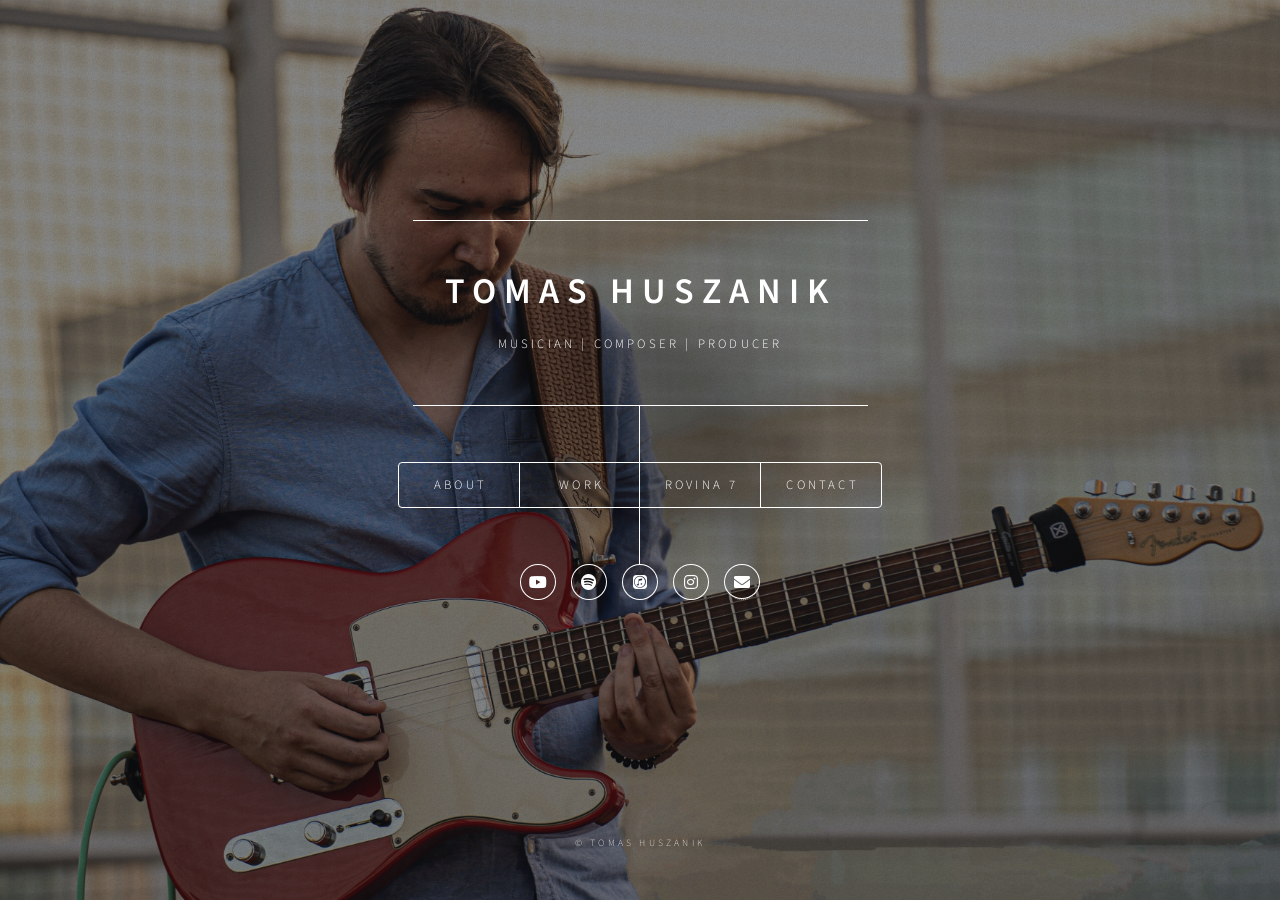
==== commit fa84b3ff: "Update index.html" ====
--- a/index.html
+++ b/index.html
@@ -24,7 +24,7 @@
 							<ul>
 								<li><a href="#about">About</a></li>
 								<li><a href="#work">Work</a></li>
-								<!-- <li><a href="rovina7.html">Rovina 7</a></li> -->
+								<li><a href="rovina7.html">Rovina 7</a></li>
 								<li><a href="#contact">Contact</a></li>
 								<!--<li><a href="#elements">Elements</a></li>-->
 							</ul>
@@ -33,7 +33,7 @@
 										<li><a href="https://www.youtube.com/@tomashuszanik" class="icon brands fa-youtube" target="_blank" rel="noopener noreferrer"><span class="label">Youtube</span></a></li>
 										<li><a href="#" class="icon brands fa-spotify" target="_blank" rel="noopener noreferrer"><span class="label">Spotify</span></a></li>
 										<li><a href="#" class="icon brands fa-itunes" target="_blank" rel="noopener noreferrer"><span class="label">Apple Music</span></a></li>
-										<li><a href="#" class="icon brands fa-instagram" target="_blank" rel="noopener noreferrer"><span class="label">Instagram</span></a></li>									
+										<li><a href="https://www.instagram.com/tomashuszanik/" class="icon brands fa-instagram" target="_blank" rel="noopener noreferrer"><span class="label">Instagram</span></a></li>									
 										<li><a href="#contact" class="fa fa-envelope" aria-hidden="true"></a></li>
 									</ul>	
 					</header>
@@ -64,23 +64,42 @@
 								<p>Adipiscing magna sed dolor elit. Praesent eleifend dignissim arcu, at eleifend sapien imperdiet ac. Aliquam erat volutpat. Praesent urna nisi, fringila lorem et vehicula lacinia quam. Integer sollicitudin mauris nec lorem luctus ultrices.</p>
 								<p>Nullam et orci eu lorem consequat tincidunt vivamus et sagittis libero. Mauris aliquet magna magna sed nunc rhoncus pharetra. Pellentesque condimentum sem. In efficitur ligula tate urna. Maecenas laoreet massa vel lacinia pellentesque lorem ipsum dolor. Nullam et orci eu lorem consequat tincidunt. Vivamus et sagittis libero. Mauris aliquet magna magna sed nunc rhoncus amet feugiat tempus.</p>
 
-									<div class="audio-container">
-  										<audio controls>
-    									<source src="your-audio-file.mp3" type="audio/mpeg">
-    									</audio>
-									</div>
+								<p><strong>SOUNDSAMPLES</strong></p>
+									<figure>
+										<figcaption>Listen to the Brontosaurus:</figcaption>
+  										<audio controls src="/assets/audio/t-rex-roar.mp3"></audio>
+  									</figure>
 
 									<figure>
 										<figcaption>Listen to the Brontosaurus:</figcaption>
-  										<audio controls src="/shared-assets/audio/t-rex-roar.mp3"></audio>
+  										<audio controls src="/assets/audio/t-rex-roar.mp3"></audio>
   									</figure>
+
+									<figure>
+										<figcaption>Listen to the Brontosaurus:</figcaption>
+  										<audio controls src="/assets/audio/t-rex-roar.mp3"></audio>
+  									</figure>
+								
+									<figure>
+										<figcaption>Listen to the Brontosaurus:</figcaption>
+  										<audio controls src="/assets/audio/t-rex-roar.mp3"></audio>
+  									</figure>
+
+									<figure>
+										<figcaption>Listen to the Brontosaurus:</figcaption>
+  										<audio controls src="/assets/audio/t-rex-roar.mp3"></audio>
+  									</figure>
+								
+									<br>
 								
 									<div style="left: 0; width: 100%; height: 450px; position: relative;">
 										<iframe src="https://embed.music.apple.com/us/album/magical-mystery-tour/1441163490" style="top: 0; left: 0; width: 100%; height: 100%; position: absolute; border: 0;" allowfullscreen allow="encrypted-media *; fullscreen *; clipboard-write *;">
 										</iframe>
 									</div>
+								
 									<br>
-									<p><a href="https://www.youtube.com/@tomashuszanik/videos" target="_blank" rel="noopener noreferrer><span class="label"><strong>Youtube channel</strong></span></a></p>
+								
+									<p><a href="https://www.youtube.com/@tomashuszanik/videos" target="_blank" rel="noopener noreferrer><span class="label"><strong>YOUTUBE CHANNEL</strong></span></a></p>
 									<div class="video-container">
   										<iframe 
     									src="https://www.youtube.com/embed/F6L57D54GPM?si=EqqRxDZRn9sR_lqn"
@@ -91,7 +110,9 @@
     									allowfullscreen>
   										</iframe>
 									</div>
+								
 									<br>
+								
 									<div class="video-container">
   										<iframe 
     									src="https://www.youtube.com/embed/YxkWgkXE2sI?si=yArcyXREQTAYPZWE"
@@ -102,7 +123,9 @@
     									allowfullscreen>
   										</iframe>
 									</div>
+								
 									<br>
+								
 									<div class="video-container">
   										<iframe 
     									src="https://www.youtube.com/embed/lBVKnJXBHJY?si=75EasXmdmDAQbdnK"
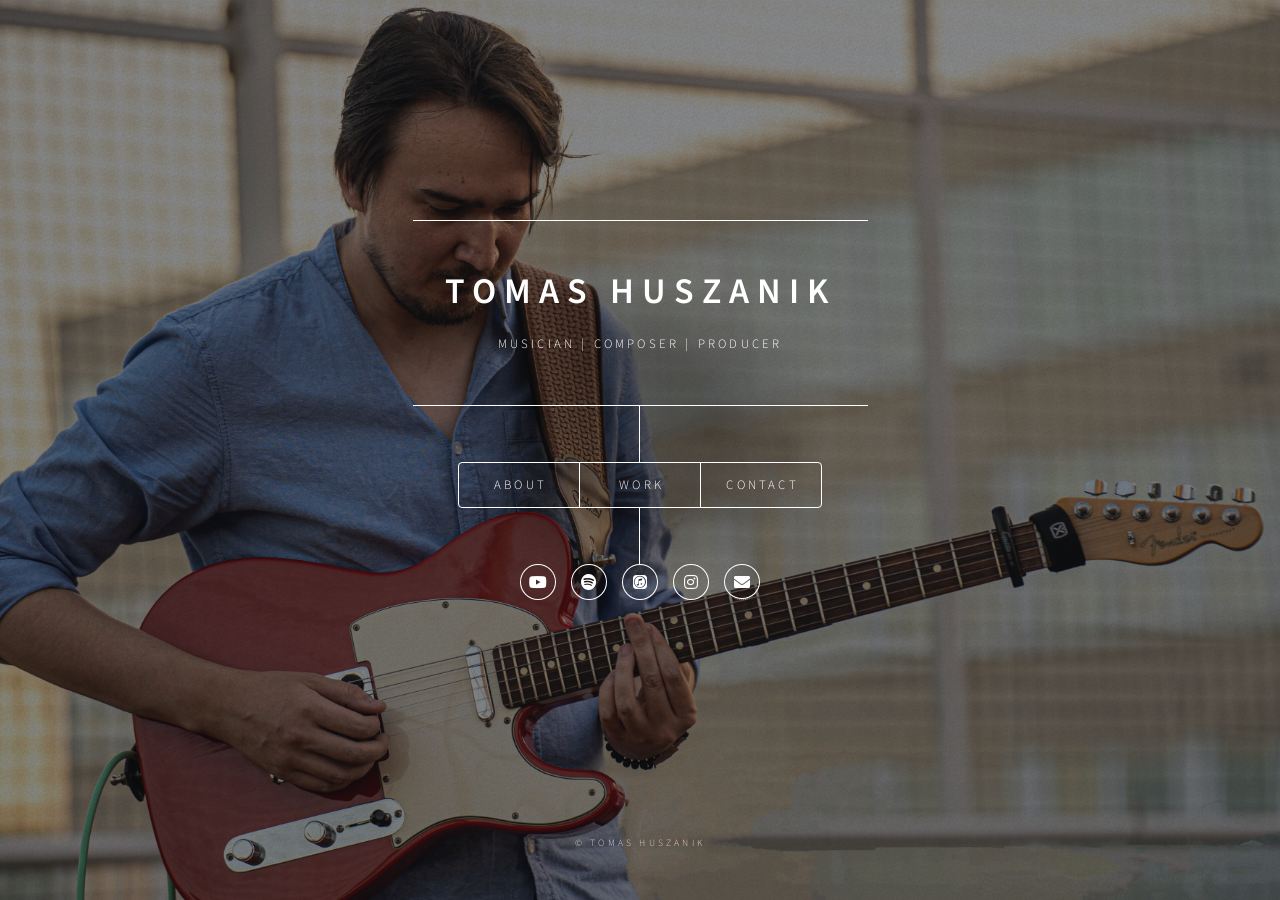
==== commit 4cff65ec: "Update index.html" ====
--- a/index.html
+++ b/index.html
@@ -24,7 +24,7 @@
 							<ul>
 								<li><a href="#about">About</a></li>
 								<li><a href="#work">Work</a></li>
-								<li><a href="rovina7.html">Rovina 7</a></li>
+								<!-- <li><a href="rovina7.html">Rovina 7</a></li> -->
 								<li><a href="#contact">Contact</a></li>
 								<!--<li><a href="#elements">Elements</a></li>-->
 							</ul>
